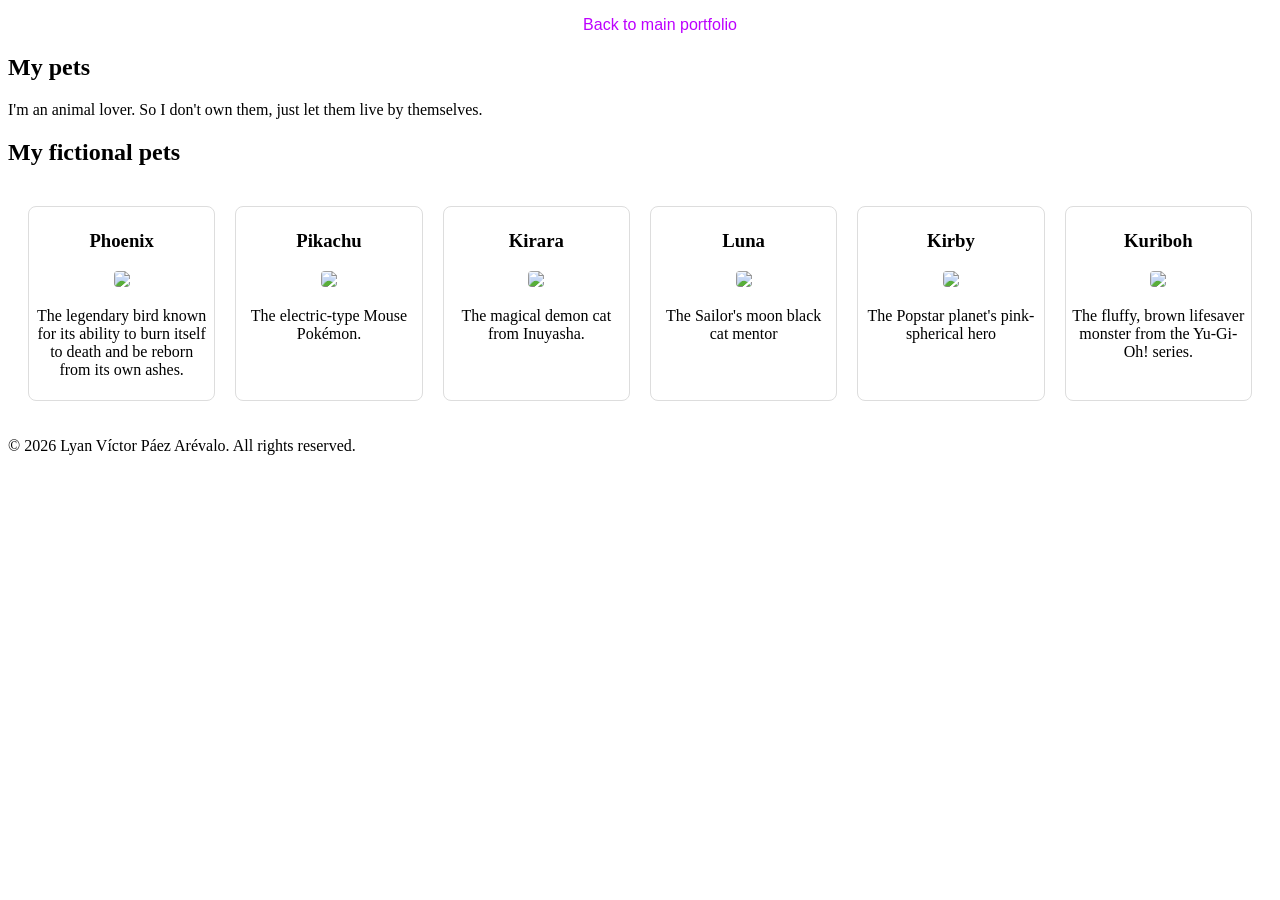
==== views/pets.html @ 4f9e242d "docs" ====
<!doctype html>
<html lang="en">

<head>
  <meta charset="UTF-8" />
  <meta name="viewport" content="width=device-width, initial-scale=1.0" />
  <title>Lyan's pets</title>
  <link rel="stylesheet" href="/src/css/pets.css">
</head>

<body>
  <header>
    <nav>
      <ul>
        <li><a href="../index.html">Back to main portfolio</a></li>
      </ul>
    </nav>
  </header>

  <main>
    <section>
      <h1>My pets</h1>
      <p>
        I'm an animal lover. So I don't own them, just let them live by
        themselves.
      </p>
    </section>

    <h2>My fictional pets</h2>
    <section class="grid">
      <article>
        <h3>Phoenix</h3>
        <img src="/public/images/pets/phoenix.webp" class="hover"/>
        <p>
          The legendary bird known for its ability to burn itself to death and
          be reborn from its own ashes.
        </p>
      </article>
      <article>
        <h3>Pikachu</h3>
        <img src="/public/images/pets/pikachu.webp" class="hover"/>
        <p>The electric-type Mouse Pokémon.</p>
      </article>
      <article>
        <h3>Kirara</h3>
        <img src="/public/images/pets/kirara.webp" class="hover"/>
        <p>The magical demon cat from Inuyasha.</p>
      </article>
      <article>
        <h3>Luna</h3>
        <img src="/public/images/pets/luna.webp" class="hover"/>
        <p>The Sailor's moon black cat mentor</p>
      </article>
      <article>
        <h3>Kirby</h3>
        <img src="/public/images/pets/kirby.webp" class="hover"/>
        <p>The Popstar planet's pink-spherical hero</p>
      </article>
      <article>
        <h3>Kuriboh</h3>
        <img src="/public/images/pets/kuriboh.webp" class="hover"/>
        <p>The fluffy, brown lifesaver monster from the Yu-Gi-Oh! series.</p>
      </article>
    </section>
  </main>

  <footer>
    <p>&copy; 2026 Lyan Víctor Páez Arévalo. All rights reserved.</p>
  </footer>
</body>

</html>
---- src/css/pets.css ----
a{
    text-decoration: none;
    color: #BD00FF;
    font-family: 'Franklin Gothic Medium', 'Arial Narrow', Arial, sans-serif;
}

a:hover{
    text-decoration: underline dashed;
    color: #03D8F3;
    transition: 0.3s ease;
}

nav ul{
    list-style: none;
    display: flex;
    justify-content: center;
}

.grid{
    display: grid;
    grid-template-columns: repeat(6, 1fr);
    gap: 20px;
    padding: 20px;
}

.grid article {
  border: 1px solid #ddd;
  padding: 5px;
  border-radius: 8px;
  text-align: center;
}

.grid img {
  max-width: 100%;
  height: auto;
  border-radius: 4px;
}

.hover:hover{
    transform: scale(1.05);
    transition: transform 0.3s ease;
}


/* Media Queries */

/* Large devices (laptops/desktops, 992px and up) */
@media only screen and (max-width: 992px) {
    .grid {
        font-size: 14px;
        grid-template-columns: repeat(3, 1fr);
    }
}

/* Medium devices (landscape tablets, 768px and up) */
@media only screen and (max-width: 768px) {
    .grid {
        font-size: 13px;
        grid-template-columns: repeat(2, 1fr);
    }
}

/* Small devices (portrait tablets and large phones, 600px and up) */
@media only screen and (max-width: 600px) {
    .grid {
        font-size: 13px;
        grid-template-columns: 1fr;
    }
}
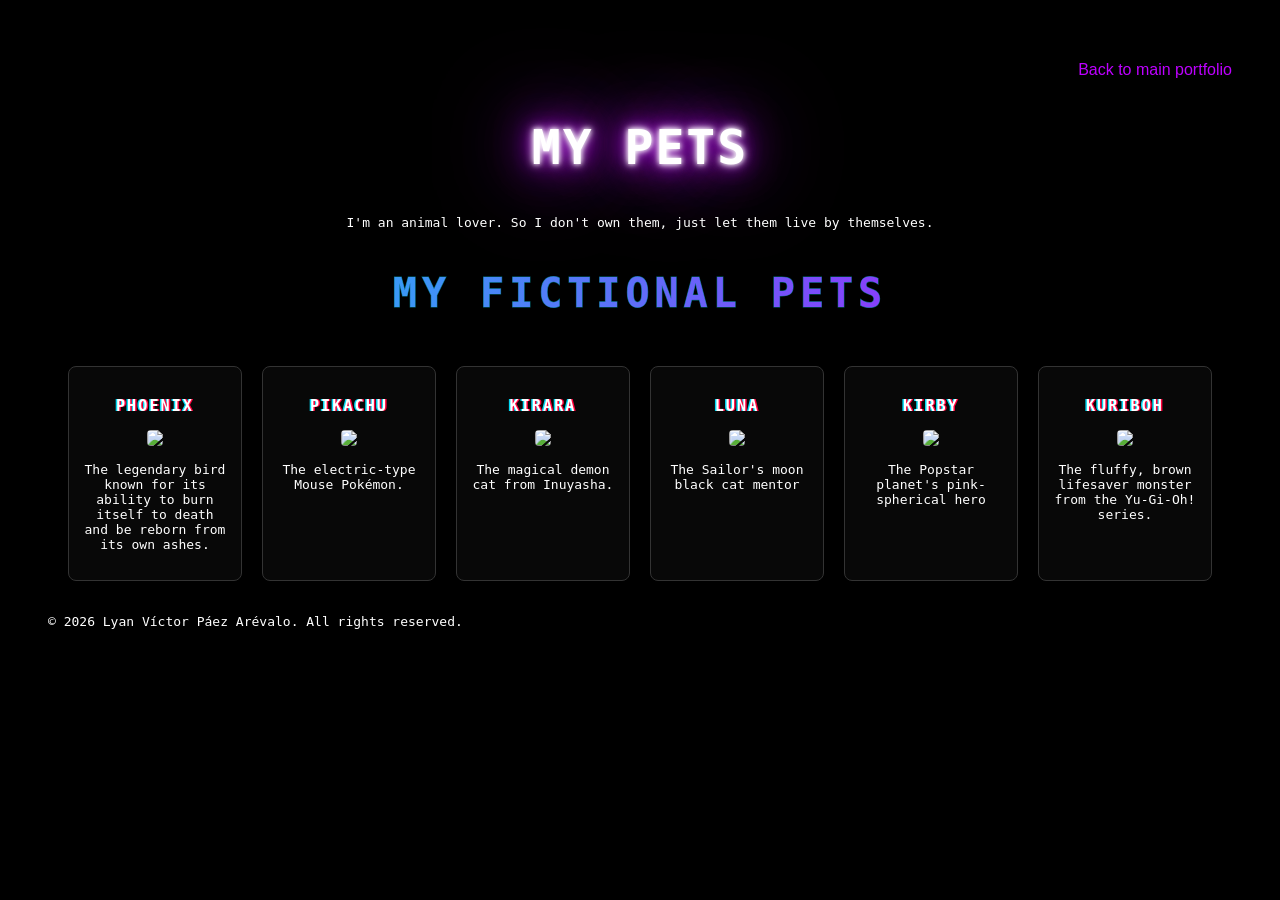
==== commit 098fe383: "doc: I made the README.md" ====
--- a/views/pets.html
+++ b/views/pets.html
@@ -1,72 +1,91 @@
 <!doctype html>
 <html lang="en">
+  <head>
+    <meta charset="UTF-8" />
+    <meta name="viewport" content="width=device-width, initial-scale=1.0" />
+    <title>Lyan's pets</title>
+    <link rel="stylesheet" href="/src/css/pets.css" />
+  </head>
 
-<head>
-  <meta charset="UTF-8" />
-  <meta name="viewport" content="width=device-width, initial-scale=1.0" />
-  <title>Lyan's pets</title>
-  <link rel="stylesheet" href="/src/css/pets.css">
-</head>
+  <body>
+    <header>
+      <nav>
+        <ul>
+          <li><a href="../index.html">Back to main portfolio</a></li>
+        </ul>
+      </nav>
+    </header>
 
-<body>
-  <header>
-    <nav>
-      <ul>
-        <li><a href="../index.html">Back to main portfolio</a></li>
-      </ul>
-    </nav>
-  </header>
+    <main>
+      <section>
+        <h1 class="neon-title">My pets</h1>
+        <p class="center">
+          I'm an animal lover. So I don't own them, just let them live by
+          themselves.
+        </p>
+      </section>
 
-  <main>
-    <section>
-      <h1>My pets</h1>
-      <p>
-        I'm an animal lover. So I don't own them, just let them live by
-        themselves.
-      </p>
-    </section>
+      <h2 class="cyber-title" data-text="My fictional pets">My fictional pets</h2>
+      <section class="grid">
+        <article>
+          <h3 class="glitch-text">Phoenix</h3>
+          <img
+            src="/public/images/pets/phoenix.webp"
+            class="hover"
+            data-sound="/public/audio/phoenix.mp3"
+          />
+          <p>
+            The legendary bird known for its ability to burn itself to death and
+            be reborn from its own ashes.
+          </p>
+        </article>
+        <article>
+          <h3 class="glitch-text">Pikachu</h3>
+          <img src="/public/images/pets/pikachu.webp" 
+          class="hover" 
+          data-sound="/public/audio/pikachu.mp3"
+          />
+          <p>The electric-type Mouse Pokémon.</p>
+        </article>
+        <article>
+          <h3 class="glitch-text">Kirara</h3>
+          <img src="/public/images/pets/kirara.webp"
+          class="hover"
+          data-sound="/public/audio/kirara.mp3"
+          />
+          <p>The magical demon cat from Inuyasha.</p>
+        </article>
+        <article>
+          <h3 class="glitch-text">Luna</h3>
+          <img src="/public/images/pets/luna.webp"
+          class="hover"
+          data-sound="/public/audio/luna.mp3"/>
+          <p>The Sailor's moon black cat mentor</p>
+        </article>
+        <article>
+          <h3 class="glitch-text">Kirby</h3>
+          <img src="/public/images/pets/kirby.webp"
+          class="hover"
+          data-sound="/public/audio/kirby.mp3"
+          />
+          <p>The Popstar planet's pink-spherical hero</p>
+        </article>
+        <article>
+          <h3 class="glitch-text">Kuriboh</h3>
+          <img src="/public/images/pets/kuriboh.webp"
+          class="hover"
+          data-sound="/public/audio/kuriboh.mp3"
+          />
+          <p>The fluffy, brown lifesaver monster from the Yu-Gi-Oh! series.</p>
+        </article>
+      </section>
+    </main>
 
-    <h2>My fictional pets</h2>
-    <section class="grid">
-      <article>
-        <h3>Phoenix</h3>
-        <img src="/public/images/pets/phoenix.webp" class="hover"/>
-        <p>
-          The legendary bird known for its ability to burn itself to death and
-          be reborn from its own ashes.
-        </p>
-      </article>
-      <article>
-        <h3>Pikachu</h3>
-        <img src="/public/images/pets/pikachu.webp" class="hover"/>
-        <p>The electric-type Mouse Pokémon.</p>
-      </article>
-      <article>
-        <h3>Kirara</h3>
-        <img src="/public/images/pets/kirara.webp" class="hover"/>
-        <p>The magical demon cat from Inuyasha.</p>
-      </article>
-      <article>
-        <h3>Luna</h3>
-        <img src="/public/images/pets/luna.webp" class="hover"/>
-        <p>The Sailor's moon black cat mentor</p>
-      </article>
-      <article>
-        <h3>Kirby</h3>
-        <img src="/public/images/pets/kirby.webp" class="hover"/>
-        <p>The Popstar planet's pink-spherical hero</p>
-      </article>
-      <article>
-        <h3>Kuriboh</h3>
-        <img src="/public/images/pets/kuriboh.webp" class="hover"/>
-        <p>The fluffy, brown lifesaver monster from the Yu-Gi-Oh! series.</p>
-      </article>
-    </section>
-  </main>
-
-  <footer>
-    <p>&copy; 2026 Lyan Víctor Páez Arévalo. All rights reserved.</p>
-  </footer>
-</body>
-
-</html> +    <footer>
+      <p>&copy; 2026 Lyan Víctor Páez Arévalo. All rights reserved.</p>
+    </footer>
+    <script 
+    src="/web.js/pets.js">
+    </script>
+  </body>
+</html>
--- a/src/css/pets.css
+++ b/src/css/pets.css
@@ -1,33 +1,62 @@
-a{
-    text-decoration: none;
-    color: #BD00FF;
-    font-family: 'Franklin Gothic Medium', 'Arial Narrow', Arial, sans-serif;
-}
-
-a:hover{
-    text-decoration: underline dashed;
-    color: #03D8F3;
-    transition: 0.3s ease;
-}
-
-nav ul{
-    list-style: none;
-    display: flex;
-    justify-content: center;
-}
-
-.grid{
-    display: grid;
-    grid-template-columns: repeat(6, 1fr);
-    gap: 20px;
-    padding: 20px;
-}
-
+body {
+  font-family: monospace;
+  color: #fff;
+  background: #000;
+  overflow-x: hidden;
+  padding: 40px;
+}
+
+a {
+  text-decoration: none;
+  color: #bd00ff;
+  font-family: "Franklin Gothic Medium", "Arial Narrow", Arial, sans-serif;
+}
+
+a:hover {
+  text-decoration: underline dashed;
+  color: #03d8f3;
+  transition: 0.3s ease;
+}
+
+nav ul {
+  list-style: none;
+  display: flex;
+  justify-content: end;
+}
+
+.center {
+  text-align: center;
+}
+
+.grid {
+  display: grid;
+  grid-template-columns: repeat(6, 1fr);
+  gap: 20px;
+  padding: 20px;
+}
+
+/* --- ESTADO NORMAL DE LA TARJETA --- */
 .grid article {
-  border: 1px solid #ddd;
-  padding: 5px;
+  border: 1px solid #333; /* Borde oscuro y sutil apagado */
+  padding: 15px; /* Un poco más de espacio interno para que respire */
   border-radius: 8px;
   text-align: center;
+  background-color: #080808; /* Fondo casi negro para que el neón resalte más */
+  transition: all 0.3s cubic-bezier(0.25, 0.8, 0.25, 1); /* Transición más fluida y profesional */
+  position: relative;
+  z-index: 1;
+}
+
+/* --- ESTADO ACTIVO (CYBERPUNK HOVER) DE LA TARJETA --- */
+.grid article:hover {
+  transform: scale(1.03) translateY(-5px); /* Crece ligeramente y "flota" hacia arriba */
+  border-color: #03d8f3; /* El borde se enciende en cyan */
+  background-color: #0a0a0a;
+  box-shadow: 
+    0 0 20px rgba(3, 216, 243, 0.4),       /* Resplandor exterior cyan */
+    0 10px 20px rgba(0, 0, 0, 0.8),        /* Sombra inferior para dar profundidad */
+    inset 0 0 15px rgba(189, 0, 255, 0.3); /* Resplandor interior púrpura (vignette) */
+  z-index: 10; /* Asegura que la tarjeta activa se sobreponga a las demás */
 }
 
 .grid img {
@@ -36,34 +65,214 @@
   border-radius: 4px;
 }
 
-.hover:hover{
-    transform: scale(1.05);
-    transition: transform 0.3s ease;
-}
-
+.hover:hover {
+  transform: scale(1.05);
+  transition: transform 0.3s ease;
+}
+
+.glitch-text {
+  color: white;
+  text-shadow:
+    2px 0 red,
+    -2px 0 blue,
+    0 0 20px white;
+}
+
+/* --- EFECTOS CYBERPUNK SOLO PARA EL TEXTO --- */
+
+/* 1. El texto base con una sutil aberración cromática constante */
+.glitch-text {
+  color: #fff;
+  text-transform: uppercase;
+  letter-spacing: 2px;
+  text-shadow:
+    1.5px 0 0 #ff003c,
+    /* Canal Rojo/Magenta */ -1.5px 0 0 #03d8f3; /* Canal Cyan */
+  transition: all 0.3s ease;
+}
+
+/* 2. El texto se activa (Glitch + High Exposure + Bloom) al pasar el cursor por el artículo */
+.grid article:hover .glitch-text {
+  transform: scale(1.1) skew(-3deg);
+  text-shadow:
+    4px 0 0 rgba(255, 0, 60, 0.9),
+    /* Aberración roja intensa */ -4px 0 0 rgba(3, 216, 243, 0.9),
+    /* Aberración cyan intensa */ 0 0 10px #fff,
+    /* Soft focus / Bloom (Núcleo blanco) */ 0 0 20px #ff003c,
+    /* Resplandor radial */ 0 0 30px #03d8f3; /* Resplandor radial */
+}
+
+/* --- H1: NEON FLICKER EFFECT --- */
+.neon-title {
+  text-align: center;
+  font-size: 3rem;
+  color: #fff;
+  text-transform: uppercase;
+  letter-spacing: 2px;
+  /* El resplandor (Bloom) del tubo encendido */
+  text-shadow:
+    0 0 5px #fff,
+    0 0 10px #fff,
+    0 0 20px #bd00ff,
+    0 0 40px #bd00ff,
+    0 0 80px #bd00ff,
+    0 0 100px #bd00ff;
+  animation: neon-flicker 3s infinite alternate;
+}
+
+@keyframes neon-flicker {
+  0%,
+  18%,
+  22%,
+  25%,
+  53%,
+  57%,
+  100% {
+    text-shadow:
+      0 0 5px #fff,
+      0 0 10px #fff,
+      0 0 20px #bd00ff,
+      0 0 40px #bd00ff,
+      0 0 80px #bd00ff;
+    color: #fff;
+    opacity: 1;
+    filter: blur(0px);
+  }
+  20%,
+  24%,
+  55% {
+    text-shadow: 0 0 5px rgba(189, 0, 255, 0.2);
+    color: #444; /* El tubo físico se oscurece cuando se apaga la luz */
+    opacity: 0.7;
+    filter: blur(1px); /* Soft focus momentáneo */
+  }
+}
+
+/* --- H2: ULTRA CYBERPUNK SCI-FI EFFECT --- */
+.cyber-title {
+  position: relative;
+  text-align: center;
+  font-size: 2.5rem;
+  text-transform: uppercase;
+  letter-spacing: 5px;
+  color: transparent;
+  /* Borde estilo plano de interfaz holográfica */
+  -webkit-text-stroke: 1px rgba(3, 216, 243, 0.5);
+  margin: 40px 0 30px 0;
+}
+
+/* Capa 1: Fluido holográfico interno */
+.cyber-title::before {
+  content: attr(data-text); /* Toma el texto del HTML */
+  position: absolute;
+  left: 0;
+  top: 0;
+  width: 100%;
+  height: 100%;
+  -webkit-text-stroke: 0px transparent;
+  background: linear-gradient(90deg, #03d8f3, #bd00ff, #fff, #03d8f3);
+  background-size: 300% 100%;
+  -webkit-background-clip: text;
+  -webkit-text-fill-color: transparent;
+  animation: sci-fi-scan 4s linear infinite;
+  z-index: 1;
+}
+
+/* Capa 2: Distorsión Glitch agresiva */
+.cyber-title::after {
+  content: attr(data-text);
+  position: absolute;
+  left: 3px;
+  top: 0;
+  width: 100%;
+  height: 100%;
+  color: #fff;
+  background: #000; /* Cubre lo de atrás durante el glitch */
+  -webkit-text-stroke: 0px transparent;
+  text-shadow:
+    -4px 0 #ff003c,
+    4px 0 #03d8f3;
+  /* Recortamos el texto para que solo se vean franjas */
+  clip-path: inset(100% 0 0 0);
+  animation: cyber-glitch 3.5s infinite linear alternate-reverse;
+  z-index: 2;
+}
+
+@keyframes sci-fi-scan {
+  0% {
+    background-position: 0% 50%;
+  }
+  100% {
+    background-position: 100% 50%;
+  }
+}
+
+/* Animamos la ventana de recorte para simular cortes de estática */
+@keyframes cyber-glitch {
+  0% {
+    clip-path: inset(20% 0 70% 0);
+    transform: translate(-3px, 2px);
+  }
+  5% {
+    clip-path: inset(60% 0 10% 0);
+    transform: translate(3px, -2px);
+  }
+  10% {
+    clip-path: inset(15% 0 80% 0);
+    transform: translate(-3px, 1px);
+  }
+  15% {
+    clip-path: inset(80% 0 5% 0);
+    transform: translate(3px, 2px);
+  }
+  20% {
+    clip-path: inset(100% 0 0 0);
+    transform: translate(0);
+  } /* Pausa invisible */
+  100% {
+    clip-path: inset(100% 0 0 0);
+    transform: translate(0);
+  }
+}
+
+/* --- EFECTO GLITCH PARA LOS PÁRRAFOS (<p>) --- */
+
+/* 1. Le damos una transición suave al estado normal del párrafo */
+.grid article p {
+  transition: all 0.3s ease;
+}
+
+/* 2. Activamos el efecto glitch que creaste cuando el cursor esté encima */
+.grid article:hover p {
+  color: white;
+  text-shadow:
+    2px 0 red,
+    -2px 0 blue,
+    0 0 20px white;
+}
 
 /* Media Queries */
 
 /* Large devices (laptops/desktops, 992px and up) */
 @media only screen and (max-width: 992px) {
-    .grid {
-        font-size: 14px;
-        grid-template-columns: repeat(3, 1fr);
-    }
+  .grid {
+    font-size: 14px;
+    grid-template-columns: repeat(3, 1fr);
+  }
 }
 
 /* Medium devices (landscape tablets, 768px and up) */
 @media only screen and (max-width: 768px) {
-    .grid {
-        font-size: 13px;
-        grid-template-columns: repeat(2, 1fr);
-    }
+  .grid {
+    font-size: 13px;
+    grid-template-columns: repeat(2, 1fr);
+  }
 }
 
 /* Small devices (portrait tablets and large phones, 600px and up) */
 @media only screen and (max-width: 600px) {
-    .grid {
-        font-size: 13px;
-        grid-template-columns: 1fr;
-    }
-}+  .grid {
+    font-size: 13px;
+    grid-template-columns: 1fr;
+  }
+}
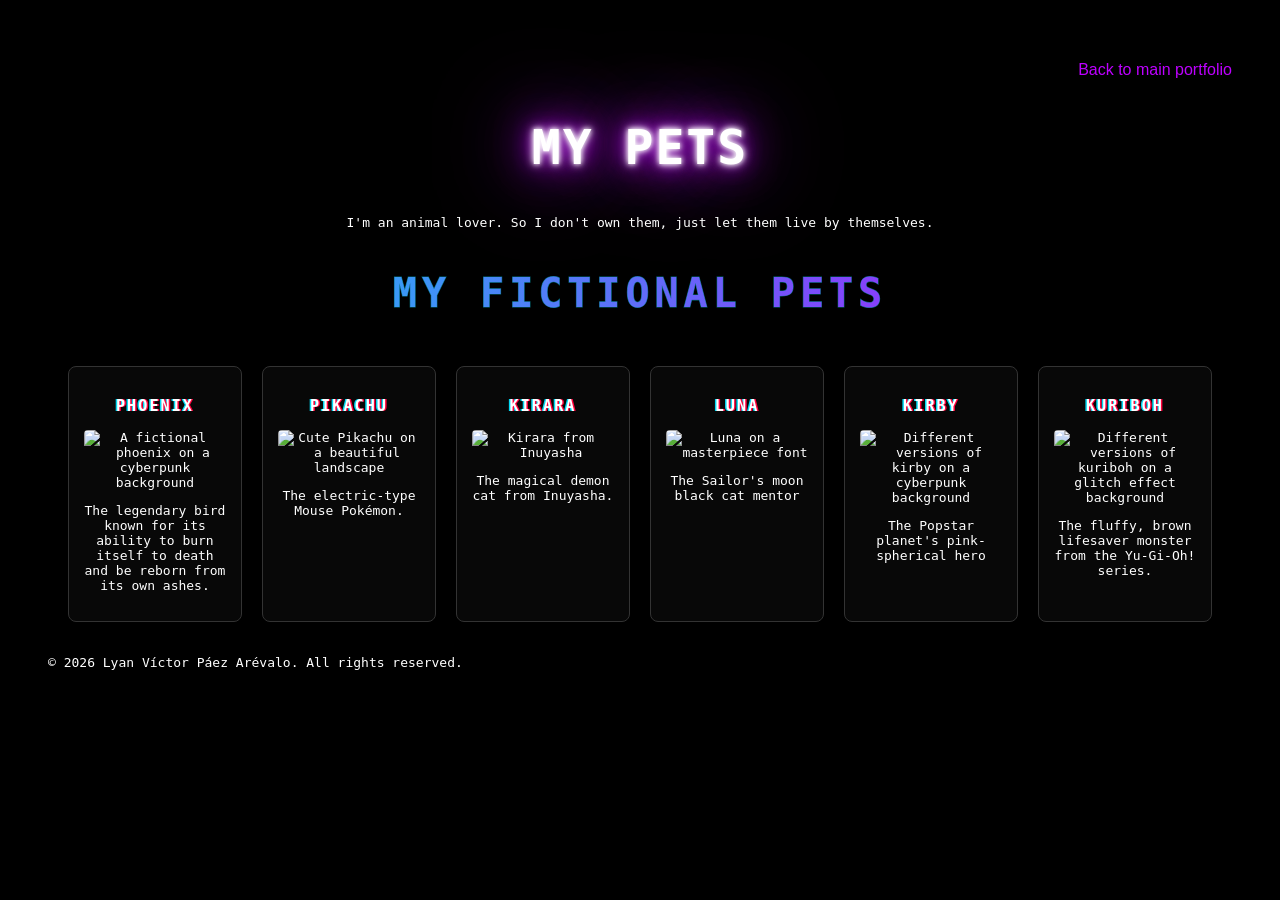
==== commit cbcd51e2: "docs" ====
--- a/views/pets.html
+++ b/views/pets.html
@@ -33,6 +33,8 @@
             src="/public/images/pets/phoenix.webp"
             class="hover"
             data-sound="/public/audio/phoenix.mp3"
+            alt="A fictional phoenix on a cyberpunk background"
+            title="Phoenix pet"
           />
           <p>
             The legendary bird known for its ability to burn itself to death and
@@ -44,6 +46,8 @@
           <img src="/public/images/pets/pikachu.webp" 
           class="hover" 
           data-sound="/public/audio/pikachu.mp3"
+          alt="Cute Pikachu on a beautiful landscape"
+          title="Pikachu pet"
           />
           <p>The electric-type Mouse Pokémon.</p>
         </article>
@@ -52,6 +56,8 @@
           <img src="/public/images/pets/kirara.webp"
           class="hover"
           data-sound="/public/audio/kirara.mp3"
+          alt="Kirara from Inuyasha"
+          title="Kirara pet"
           />
           <p>The magical demon cat from Inuyasha.</p>
         </article>
@@ -59,7 +65,10 @@
           <h3 class="glitch-text">Luna</h3>
           <img src="/public/images/pets/luna.webp"
           class="hover"
-          data-sound="/public/audio/luna.mp3"/>
+          data-sound="/public/audio/luna.mp3"
+          alt="Luna on a masterpiece font"
+          title="Luna pet"
+          />
           <p>The Sailor's moon black cat mentor</p>
         </article>
         <article>
@@ -67,6 +76,8 @@
           <img src="/public/images/pets/kirby.webp"
           class="hover"
           data-sound="/public/audio/kirby.mp3"
+          alt="Different versions of kirby on a cyberpunk background"
+          title="Kirby pet"
           />
           <p>The Popstar planet's pink-spherical hero</p>
         </article>
@@ -75,6 +86,8 @@
           <img src="/public/images/pets/kuriboh.webp"
           class="hover"
           data-sound="/public/audio/kuriboh.mp3"
+          alt="Different versions of kuriboh on a glitch effect background"
+          title="Kuriboh pet"
           />
           <p>The fluffy, brown lifesaver monster from the Yu-Gi-Oh! series.</p>
         </article>
--- a/src/css/pets.css
+++ b/src/css/pets.css
@@ -35,28 +35,28 @@
   padding: 20px;
 }
 
-/* --- ESTADO NORMAL DE LA TARJETA --- */
+/* --- NORMAL CARD STATUS --- */
 .grid article {
-  border: 1px solid #333; /* Borde oscuro y sutil apagado */
-  padding: 15px; /* Un poco más de espacio interno para que respire */
+  border: 1px solid #333; 
+  padding: 15px; 
   border-radius: 8px;
   text-align: center;
-  background-color: #080808; /* Fondo casi negro para que el neón resalte más */
-  transition: all 0.3s cubic-bezier(0.25, 0.8, 0.25, 1); /* Transición más fluida y profesional */
+  background-color: #080808; 
+  transition: all 0.3s cubic-bezier(0.25, 0.8, 0.25, 1);
   position: relative;
   z-index: 1;
 }
 
-/* --- ESTADO ACTIVO (CYBERPUNK HOVER) DE LA TARJETA --- */
+/* --- ACTIVE STATUS (CYBERPUNK HOVER) ON THE CARD --- */
 .grid article:hover {
-  transform: scale(1.03) translateY(-5px); /* Crece ligeramente y "flota" hacia arriba */
-  border-color: #03d8f3; /* El borde se enciende en cyan */
+  transform: scale(1.03) translateY(-5px); 
+  border-color: #03d8f3; 
   background-color: #0a0a0a;
   box-shadow: 
-    0 0 20px rgba(3, 216, 243, 0.4),       /* Resplandor exterior cyan */
-    0 10px 20px rgba(0, 0, 0, 0.8),        /* Sombra inferior para dar profundidad */
-    inset 0 0 15px rgba(189, 0, 255, 0.3); /* Resplandor interior púrpura (vignette) */
-  z-index: 10; /* Asegura que la tarjeta activa se sobreponga a las demás */
+    0 0 20px rgba(3, 216, 243, 0.4),       
+    0 10px 20px rgba(0, 0, 0, 0.8),        
+    inset 0 0 15px rgba(189, 0, 255, 0.3); 
+  z-index: 10; 
 }
 
 .grid img {
@@ -78,28 +78,27 @@
     0 0 20px white;
 }
 
-/* --- EFECTOS CYBERPUNK SOLO PARA EL TEXTO --- */
-
-/* 1. El texto base con una sutil aberración cromática constante */
-.glitch-text {
+/* --- CYBERPUNK EFFECT FOR TEXT --- */
+
+.glitch-text { 
   color: #fff;
   text-transform: uppercase;
   letter-spacing: 2px;
   text-shadow:
     1.5px 0 0 #ff003c,
-    /* Canal Rojo/Magenta */ -1.5px 0 0 #03d8f3; /* Canal Cyan */
+   -1.5px 0 0 #03d8f3;
   transition: all 0.3s ease;
 }
 
-/* 2. El texto se activa (Glitch + High Exposure + Bloom) al pasar el cursor por el artículo */
+ /* ACTIVATE TEXT (GLITCH + HIGH EXPOSURE + BLOOM) WHEN HOVER THE ARTICLE */
 .grid article:hover .glitch-text {
   transform: scale(1.1) skew(-3deg);
   text-shadow:
     4px 0 0 rgba(255, 0, 60, 0.9),
-    /* Aberración roja intensa */ -4px 0 0 rgba(3, 216, 243, 0.9),
-    /* Aberración cyan intensa */ 0 0 10px #fff,
-    /* Soft focus / Bloom (Núcleo blanco) */ 0 0 20px #ff003c,
-    /* Resplandor radial */ 0 0 30px #03d8f3; /* Resplandor radial */
+    -4px 0 0 rgba(3, 216, 243, 0.9),
+    0 0 10px #fff,
+    0 0 20px #ff003c,
+    0 0 30px #03d8f3; 
 }
 
 /* --- H1: NEON FLICKER EFFECT --- */
@@ -109,7 +108,7 @@
   color: #fff;
   text-transform: uppercase;
   letter-spacing: 2px;
-  /* El resplandor (Bloom) del tubo encendido */
+  /* TUBE BLOOM ON */
   text-shadow:
     0 0 5px #fff,
     0 0 10px #fff,
@@ -142,9 +141,9 @@
   24%,
   55% {
     text-shadow: 0 0 5px rgba(189, 0, 255, 0.2);
-    color: #444; /* El tubo físico se oscurece cuando se apaga la luz */
+    color: #444; 
     opacity: 0.7;
-    filter: blur(1px); /* Soft focus momentáneo */
+    filter: blur(1px); 
   }
 }
 
@@ -156,14 +155,14 @@
   text-transform: uppercase;
   letter-spacing: 5px;
   color: transparent;
-  /* Borde estilo plano de interfaz holográfica */
+  /* BORDER FLAT STYLE ON HOLOGRAPHIC INTERFACE */
   -webkit-text-stroke: 1px rgba(3, 216, 243, 0.5);
   margin: 40px 0 30px 0;
 }
 
-/* Capa 1: Fluido holográfico interno */
+/* LAYER 1: HOLOGRAPHIC INNER FLUID */
 .cyber-title::before {
-  content: attr(data-text); /* Toma el texto del HTML */
+  content: attr(data-text);
   position: absolute;
   left: 0;
   top: 0;
@@ -178,7 +177,7 @@
   z-index: 1;
 }
 
-/* Capa 2: Distorsión Glitch agresiva */
+/* LAYER 2: AGRESSIVE GLITCH DISTORTION */
 .cyber-title::after {
   content: attr(data-text);
   position: absolute;
@@ -187,12 +186,12 @@
   width: 100%;
   height: 100%;
   color: #fff;
-  background: #000; /* Cubre lo de atrás durante el glitch */
+  background: #000;
   -webkit-text-stroke: 0px transparent;
   text-shadow:
     -4px 0 #ff003c,
     4px 0 #03d8f3;
-  /* Recortamos el texto para que solo se vean franjas */
+  /* CUT THE TEXT TO SHOW ONLY THE STRIPES */
   clip-path: inset(100% 0 0 0);
   animation: cyber-glitch 3.5s infinite linear alternate-reverse;
   z-index: 2;
@@ -207,7 +206,7 @@
   }
 }
 
-/* Animamos la ventana de recorte para simular cortes de estática */
+/* ANIMATE THE CUTTING WINDOW TO SIMULATE STATIC CUTS */
 @keyframes cyber-glitch {
   0% {
     clip-path: inset(20% 0 70% 0);
@@ -228,21 +227,21 @@
   20% {
     clip-path: inset(100% 0 0 0);
     transform: translate(0);
-  } /* Pausa invisible */
+  } 
   100% {
     clip-path: inset(100% 0 0 0);
     transform: translate(0);
   }
 }
 
-/* --- EFECTO GLITCH PARA LOS PÁRRAFOS (<p>) --- */
-
-/* 1. Le damos una transición suave al estado normal del párrafo */
+/* --- GLITCH EFFECT FOR PARAGRAPHS (<p>) --- */
+
+/* SOFT TRANSITION TO NORMAL STATE PARAGRAPH */
 .grid article p {
   transition: all 0.3s ease;
 }
 
-/* 2. Activamos el efecto glitch que creaste cuando el cursor esté encima */
+/* ACTIVATE GLITCH EFFECT WHEN HOVER */
 .grid article:hover p {
   color: white;
   text-shadow:
@@ -251,9 +250,9 @@
     0 0 20px white;
 }
 
-/* Media Queries */
-
-/* Large devices (laptops/desktops, 992px and up) */
+/* MEDIA QUERIES*/
+
+/* LARGE DEVICES (LAPTOPS/DESKTOPS, 992PX AND UP) */
 @media only screen and (max-width: 992px) {
   .grid {
     font-size: 14px;
@@ -261,7 +260,7 @@
   }
 }
 
-/* Medium devices (landscape tablets, 768px and up) */
+/* MEDIUM DEVICES (LANDSCAPE TABLETS, 768PX AND UP) */
 @media only screen and (max-width: 768px) {
   .grid {
     font-size: 13px;
@@ -269,7 +268,7 @@
   }
 }
 
-/* Small devices (portrait tablets and large phones, 600px and up) */
+/* SMALL DEVICES (PORTRAIT TABLETS AND LARGE PHONES, 600PX AND UP) */
 @media only screen and (max-width: 600px) {
   .grid {
     font-size: 13px;
